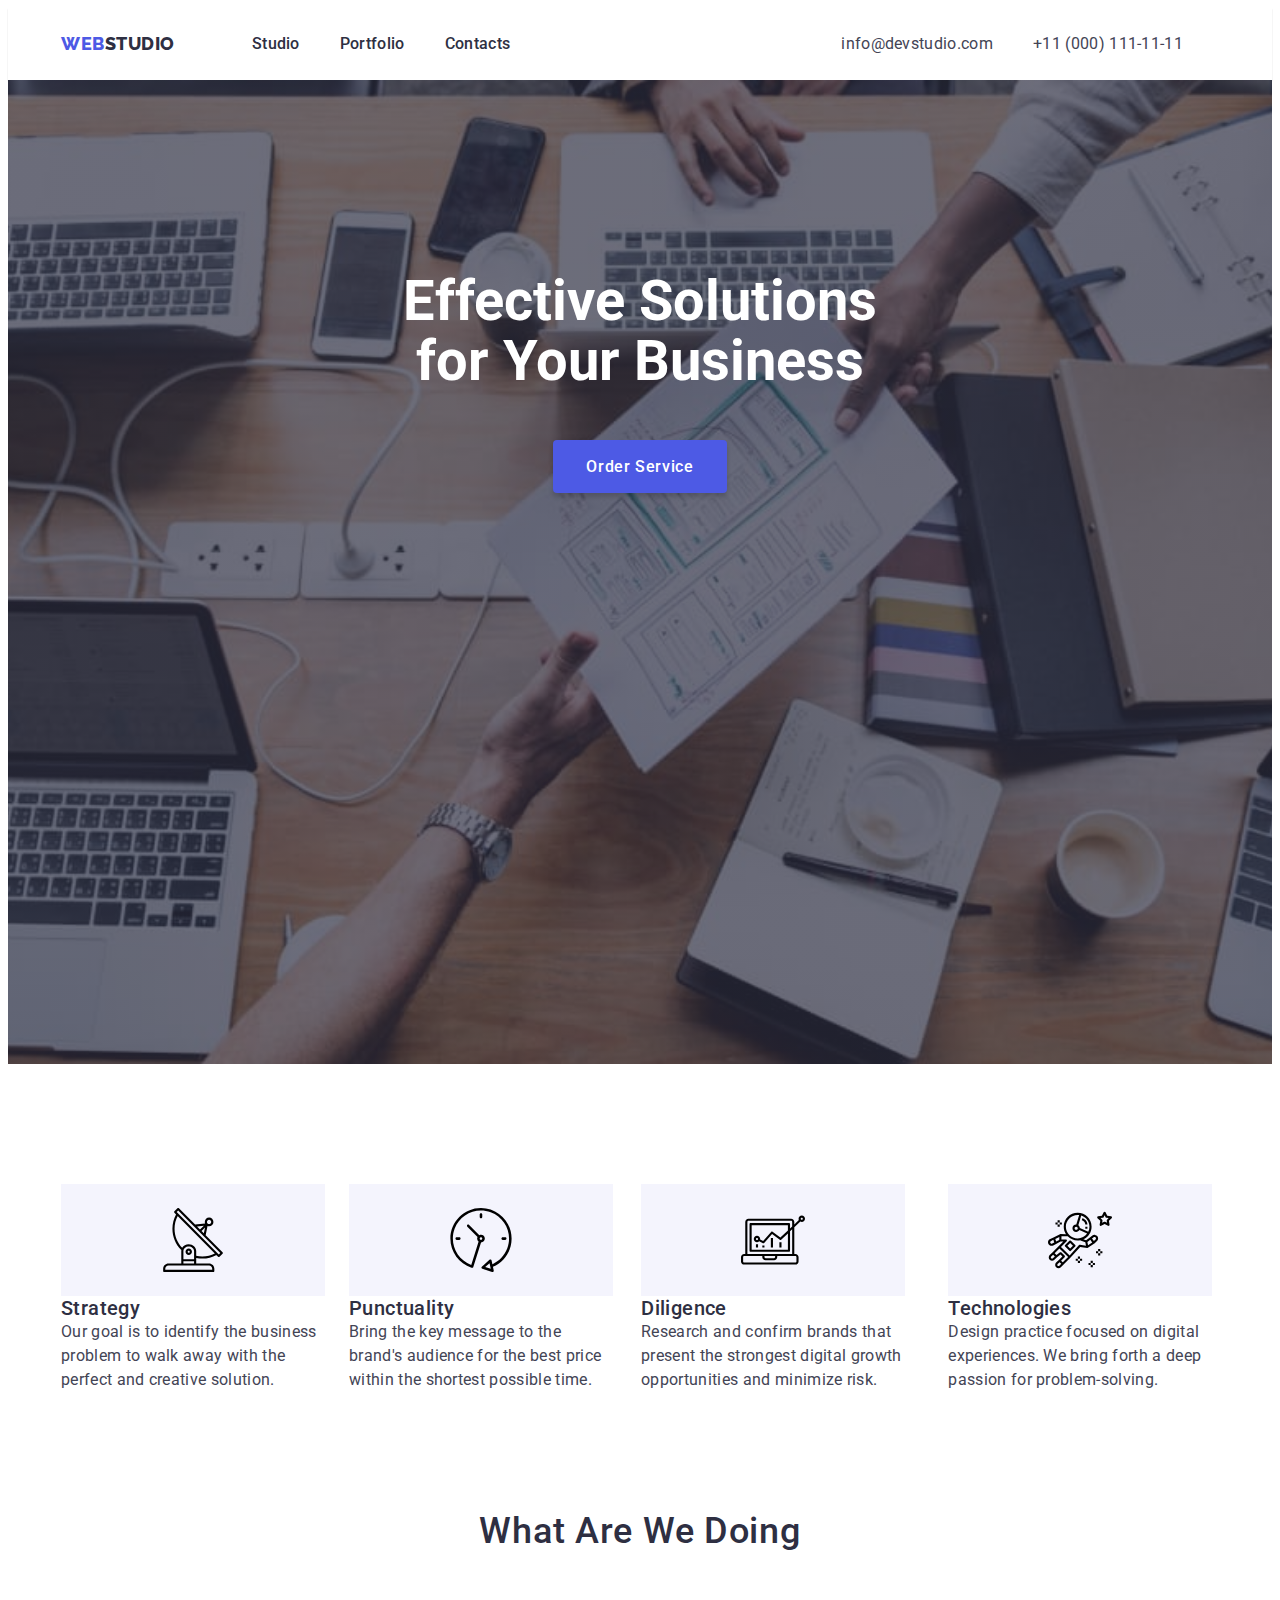
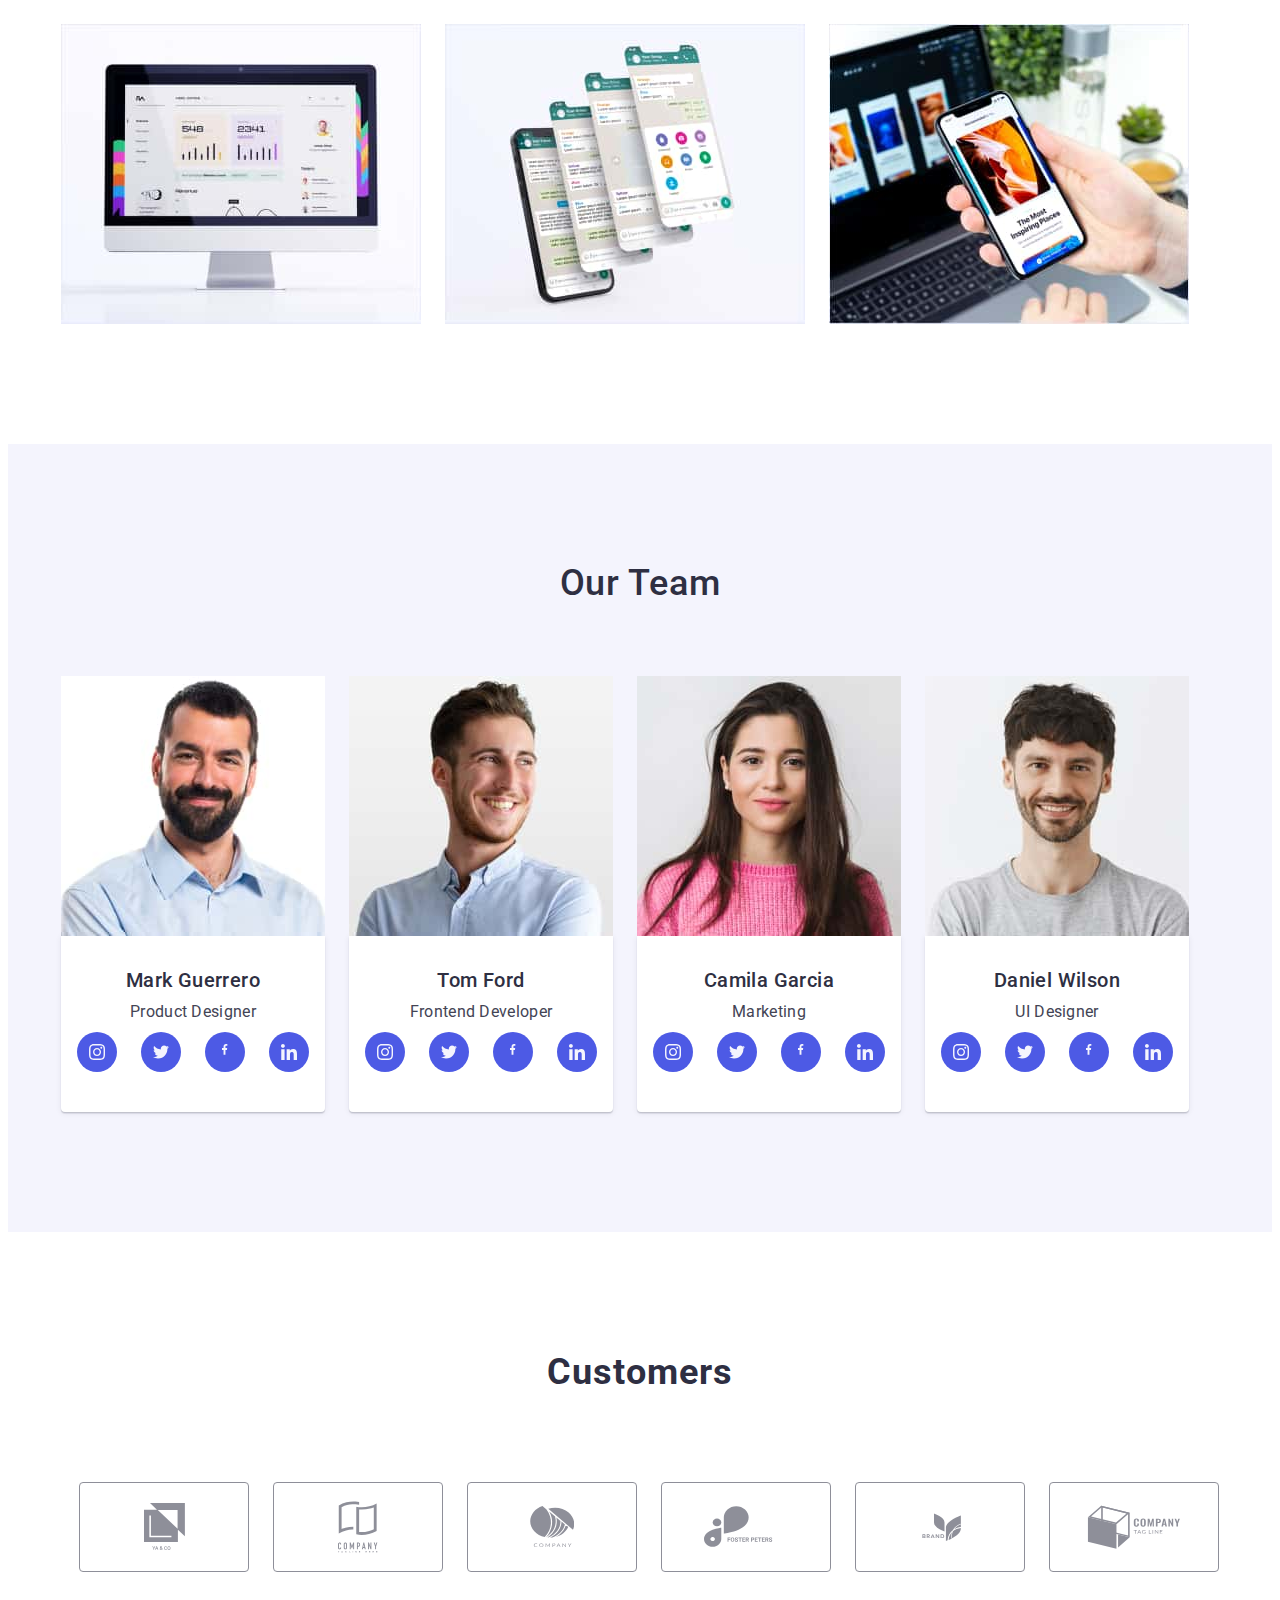
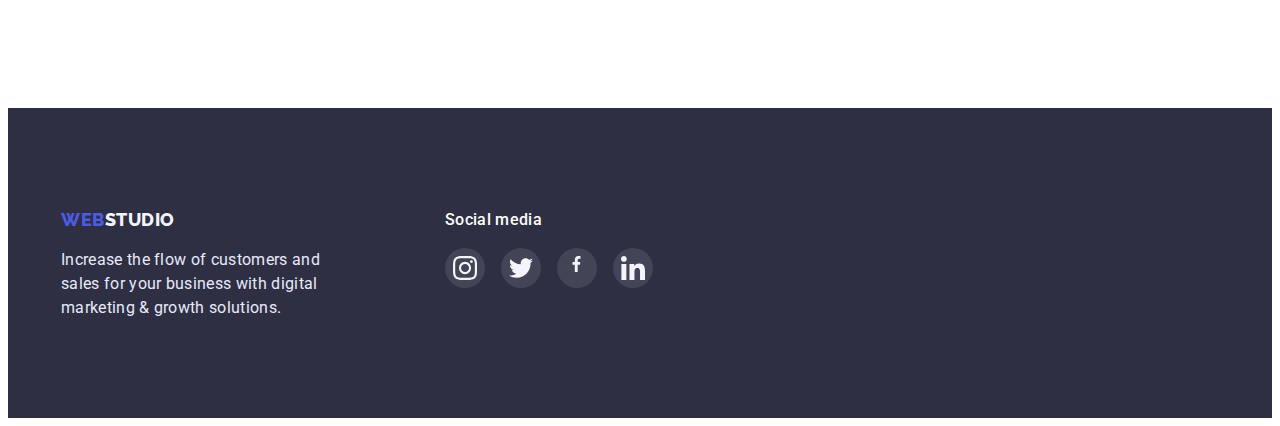
==== index.html @ 40e5426c "hw-4-svg" ====
<!DOCTYPE html>
<html lang="en">
  <head>
    <meta charset="UTF-8" />
    <meta http-equiv="X-UA-Compatible" content="IE=edge" />
    <meta name="viewport" content="width=device-width, initial-scale=1.0" />
    <title>Document</title>

    <link rel="preconnect" href="https://fonts.googleapis.com" />
    <link rel="preconnect" href="https://fonts.gstatic.com" crossorigin />
    <link
      href="https://fonts.googleapis.com/css2?family=Raleway:wght@800&family=Roboto:wght@400;500;700;900&display=swap"
      rel="stylesheet"
    />
    <link
      rel="stylesheet"
      href="https://cdnjs.cloudflare.com/ajax/libs/modern-normalize/1.1.0/modern-normalize.min.css"
      integrity="sha512-wpPYUAdjBVSE4KJnH1VR1HeZfpl1ub8YT/NKx4PuQ5NmX2tKuGu6U/JRp5y+Y8XG2tV+wKQpNHVUX03MfMFn9Q=="
      crossorigin="anonymous"
      referrerpolicy="no-referrer"
    />
    <link rel="stylesheet" href="./css/styles.css" />
  </head>
  <body>
    <!--Header Webstudio-->
    <header class="header">
      <div class="container header-nav">
        <a class="logo link" href="./index.html">WEB<span>STUDIO</span></a>
        <nav class="main-nav">
          <ul class="header-list list">
            <li class="list-item">
              <a class="header-link link" href="./index.html">Studio</a>
            </li>
            <li class="list-item">
              <a class="header-link link" href="./portfolio.html">Portfolio</a>
            </li>
            <li class="list-item">
              <a class="header-link link" href="/">Contacts</a>
            </li>
          </ul>
        </nav>
        <ul class="contacts list">
          <li class="contacts">
            <a class="header-mail link" href="mailto:info@devstudio.com"
              >info@devstudio.com</a
            >
          </li>
          <li class="contacts">
            <a class="header-phone link" href="tel:+110001111111"
              >+11 (000) 111-11-11</a
            >
          </li>
        </ul>
      </div>
    </header>
    <!--Main Effective Solutionsfor Your Business-->
    <main>
      <section class="hero">
        <div class="container hero-container">
          <h1 class="hero-title">Effective Solutions for Your Business</h1>
          <button class="btn main-btn" type="button">Order Service</button>
        </div>
      </section>
      <!--Title of the second section-->
      <section class="section">
        <div class="container">
          <h3 class="hide">Title of the second section</h3>
          <ul class="hero-list list">
            <li class="item">
              <div class="hero-icons">
                <svg class="hero-icon">
                  <use href="./img/icons.svg#icon-antenna"></use>
                </svg>
              </div>
              <h3 class="title">Strategy</h3>
              <p class="hero-text">
                Our goal is to identify the business problem to walk away with
                the perfect and creative solution.
              </p>
            </li>
            <li class="item">
              <div class="hero-icons">
                <svg class="hero-icon">
                  <use href="./img/icons.svg#icon-clock"></use>
                </svg>
              </div>
              <h3 class="title">Punctuality</h3>
              <p class="hero-text">
                Bring the key message to the brand's audience for the best price
                within the shortest possible time.
              </p>
            </li>
            <li class="item">
              <div class="hero-icons">
                <svg class="hero-icon">
                  <use href="./img/icons.svg#icon-diagram"></use>
                </svg>
              </div>
              <h3 class="title">Diligence</h3>
              <p class="hero-text">
                Research and confirm brands that present the strongest digital
                growth opportunities and minimize risk.
              </p>
            </li>
            <li class="item">
              <div class="hero-icons">
                <svg class="hero-icon">
                  <use href="./img/icons.svg#icon-astronaut"></use>
                </svg>
              </div>
              <h3 class="title">Technologies</h3>
              <p class="hero-text">
                Design practice focused on digital experiences. We bring forth a
                deep passion for problem-solving.
              </p>
            </li>
          </ul>
        </div>
      </section>
      <!--What are we doing-->
      <section class="section doing">
        <div class="container">
          <h2 class="title-doing">What are we doing</h2>
          <ul class="img list">
            <li class="img">
              <img width="360" height="300" src="./img/img.jpg" alt="monitor" />
            </li>
            <li class="img">
              <img width="360" height="300" src="./img/img-2.jpg" alt="phone" />
            </li>
            <li class="img">
              <img
                width="360"
                height="300"
                src="./img/img-3.jpg"
                alt="monitor-phone"
              />
            </li>
          </ul>
        </div>
      </section>
      <!--Our Team-->
      <section class="section our-team">
        <div class="container">
          <h2 class="team">Our Team</h2>
          <ul class="team-list list">
            <li class="worker">
              <img class="photo" src="./img/photo.jpg" alt="Mark Guerrero" />
              <div class="team-text">
                <h3 class="name">Mark Guerrero</h3>
                <p class="work">Product Designer</p>
                <ul class="team-social-list">
                  <li>
                    <a href="#" class="social-link">
                      <svg class="social-icon">
                        <use href="./img/icons.svg#icon-instagram"></use>
                      </svg>
                    </a>
                  </li>
                  <li>
                    <a href="#" class="social-link">
                      <svg class="social-icon">
                        <use href="./img/icons.svg#icon-twitter"></use>
                      </svg>
                    </a>
                  </li>
                  <li>
                    <a href="#" class="social-link">
                      <svg class="social-icon">
                        <use href="./img/icons.svg#icon-facebook"></use>
                      </svg>
                    </a>
                  </li>
                  <li>
                    <a href="#" class="social-link">
                      <svg class="social-icon">
                        <use href="./img/icons.svg#icon-linkedin"></use>
                      </svg>
                    </a>
                  </li>
                </ul>
              </div>
            </li>
            <li class="worker">
              <img class="photo" src="./img/photo-2.jpg" alt="Tom Ford" />
              <div class="team-text">
                <h3 class="name">Tom Ford</h3>
                <p class="work">Frontend Developer</p>
                <ul class="team-social-list">
                  <li>
                    <a href="#" class="social-link">
                      <svg class="social-icon">
                        <use href="./img/icons.svg#icon-instagram"></use>
                      </svg>
                    </a>
                  </li>
                  <li>
                    <a href="#" class="social-link">
                      <svg class="social-icon">
                        <use href="./img/icons.svg#icon-twitter"></use>
                      </svg>
                    </a>
                  </li>
                  <li>
                    <a href="#" class="social-link">
                      <svg class="social-icon">
                        <use href="./img/icons.svg#icon-facebook"></use>
                      </svg>
                    </a>
                  </li>
                  <li>
                    <a href="#" class="social-link">
                      <svg class="social-icon">
                        <use href="./img/icons.svg#icon-linkedin"></use>
                      </svg>
                    </a>
                  </li>
                </ul>
              </div>
            </li>
            <li class="worker">
              <img class="photo" src="./img/photo-3.jpg" alt="Camila Garcia" />
              <div class="team-text">
                <h3 class="name">Camila Garcia</h3>
                <p class="work">Marketing</p>
                <ul class="team-social-list">
                  <li>
                    <a href="#" class="social-link">
                      <svg class="social-icon">
                        <use href="./img/icons.svg#icon-instagram"></use>
                      </svg>
                    </a>
                  </li>
                  <li>
                    <a href="#" class="social-link">
                      <svg class="social-icon">
                        <use href="./img/icons.svg#icon-twitter"></use>
                      </svg>
                    </a>
                  </li>
                  <li>
                    <a href="#" class="social-link">
                      <svg class="social-icon">
                        <use href="./img/icons.svg#icon-facebook"></use>
                      </svg>
                    </a>
                  </li>
                  <li>
                    <a href="#" class="social-link">
                      <svg class="social-icon">
                        <use href="./img/icons.svg#icon-linkedin"></use>
                      </svg>
                    </a>
                  </li>
                </ul>
              </div>
            </li>
            <li class="worker">
              <img class="photo" src="./img/photo-4.jpg" alt="Daniel Wilson" />
              <div class="team-text">
                <h3 class="name">Daniel Wilson</h3>
                <p class="work">UI Designer</p>
                <ul class="team-social-list">
                  <li>
                    <a href="#" class="social-link">
                      <svg class="social-icon">
                        <use href="./img/icons.svg#icon-instagram"></use>
                      </svg>
                    </a>
                  </li>
                  <li>
                    <a href="#" class="social-link">
                      <svg class="social-icon">
                        <use href="./img/icons.svg#icon-twitter"></use>
                      </svg>
                    </a>
                  </li>
                  <li>
                    <a href="#" class="social-link">
                      <svg class="social-icon">
                        <use href="./img/icons.svg#icon-facebook"></use>
                      </svg>
                    </a>
                  </li>
                  <li>
                    <a href="#" class="social-link">
                      <svg class="social-icon">
                        <use href="./img/icons.svg#icon-linkedin"></use>
                      </svg>
                    </a>
                  </li>
                </ul>
              </div>
            </li>
          </ul>
        </div>
      </section>

      <!--Customers-->

      <section class="customers-section section">
        <div class="container-customers container">
          <h2 class="customers-title">Customers</h2>
          <ul class="customers-list">
            <li class="customers-link">
              <a href="#" class="customer-link">
                <svg class="customer-icon" width="41" height="46.97">
                  <use href="./img/icons.svg#icon-customer-1"></use>
                </svg>
              </a>
            </li>
            <li class="customers-link">
              <a href="#" class="customer-link">
                <svg class="customer-icon" width="40" height="52">
                  <use href="./img/icons.svg#icon-customer-2"></use>
                </svg>
              </a>
            </li>
            <li class="customers-link">
              <a href="#" class="customer-link">
                <svg class="customer-icon" width="44" height="41">
                  <use href="./img/icons.svg#icon-customer-3"></use>
                </svg>
              </a>
            </li>
            <li class="customers-link">
              <a href="#" class="customer-link">
                <svg class="customer-icon" width="84" height="41">
                  <use href="./img/icons.svg#icon-customer-4"></use>
                </svg>
              </a>
            </li>
            <li class="customers-link">
              <a href="#" class="customer-link">
                <svg class="customer-icon" width="63" height="45">
                  <use href="./img/icons.svg#icon-customer-5"></use>
                </svg>
              </a>
            </li>
            <li class="customers-link">
              <a href="#" class="customer-link">
                <svg class="customer-icon" width="94" height="44">
                  <use href="./img/icons.svg#icon-customer-6"></use>
                </svg>
              </a>
            </li>
          </ul>
        </div>
      </section>
    </main>

    <!--footer WEBSTUDIO-->
    <footer class="footer">
      <div class="footer-container container">
        <div class="footer-main">
          <a class="logo-footer link" href="/">WEB<span>STUDIO</span></a>
          <p class="footer-text">
            Increase the flow of customers and sales for your business with
            digital marketing & growth solutions.
          </p>
        </div>
        <div class="footer-social">
          <h2 class="footer-social-title">Social media</h2>
          <ul class="footer-social-list">
            <li>
              <a href="#" class="footer-social-link social-link">
                <svg class="footer-social-icon">
                  <use href="./img/icons.svg#icon-instagram"></use>
                </svg>
              </a>
            </li>
            <li>
              <a href="#" class="footer-social-link social-link">
                <svg class="footer-social-icon">
                  <use href="./img/icons.svg#icon-twitter"></use>
                </svg>
              </a>
            </li>
            <li>
              <a href="#" class="footer-social-link social-link">
                <svg class="footer-social-icon">
                  <use href="./img/icons.svg#icon-facebook"></use>
                </svg>
              </a>
            </li>
            <li>
              <a href="#" class="footer-social-link social-link">
                <svg class="footer-social-icon">
                  <use href="./img/icons.svg#icon-linkedin"></use>
                </svg>
              </a>
            </li>
          </ul>
        </div>
      </div>
    </footer>
  </body>
</html>
---- css/styles.css ----
:root {
  --color-primary-brand: #4d5ae5;
  --color-dark: #2e2f42;
  --color-succes: #31d0aa;
  --color-text: #434455;
  --color-subtle-text: #8e8f99;
  --color-accent: #e7e9fc;
  --color-light: #f4f4fd;
  --color-team-text: #ffffff;
  --shadow-header: 0px 2px 1px rgba(46, 47, 66, 0.08),
    0px 1px 1px rgba(46, 47, 66, 0.16);
  --shadow-team: 0px 1px 6px rgba(46, 47, 66, 0.08),
    0px 1px 1px rgba(46, 47, 66, 0.16), 0px 2px 1px rgba(46, 47, 66, 0.08);
  --shadow-gallery: 0px 1px 6px rgba(46, 47, 66, 0.08);
}

body {
  font-family: "Roboto", sans-serif;
  color: var(--color-dark);
  background-color: white;
}

.container {
  width: 1158px;
  padding: 0 15px;
  margin: 0 auto;
}

.section {
  padding-top: 120px;
}

.link {
  text-decoration: none;
}

header .container {
  display: flex;
}

.header-list,
.contacts,
.logo,
.nav-bottons {
  display: flex;
}

h2,
h3,
h4,
p {
  margin: 0;
}

/* Header */

.header {
  box-shadow: var(--shadow-header);
}

.header-nav,
.main-nav,
.contacts {
  align-items: center;
}

.logo {
  font-family: "Raleway", sans-serif;
  font-weight: 800;
  font-size: 18px;
  line-height: 1.33;
  letter-spacing: 0.03em;
  text-transform: uppercase;
  color: var(--color-primary-brand);
}

.logo span {
  color: var(--color-dark);
}

.logo {
  padding-top: 24px;
  padding-bottom: 24px;
}

.logo {
  margin-right: 77px;
}

.main-nav {
  margin-right: 331px;
}

.header-link {
  font-weight: 500;
  font-size: 16px;
  line-height: 1.5;
  letter-spacing: 0.02em;
  color: var(--color-dark);
}

.header-link {
  padding-top: 24px;
  padding-bottom: 24px;
}

.header-link:hover,
.header-link:focus {
  color: var(--color-primary-brand);
}

.list-item:not(:last-child) {
  margin-right: 40px;
}

.header-mail {
  font-size: 16px;
  line-height: 1.5;
  letter-spacing: 0.02em;
  color: var(--color-text);
}

.header-phone {
  font-size: 16px;
  line-height: 1.5;
  letter-spacing: 0.02em;
  color: var(--color-text);
}

.header-mail,
.header-phone {
  padding-top: 24px;
  padding-bottom: 24px;
}

.header-mail:hover,
.header-mail:focus {
  color: var(--color-primary-brand);
}

.header-phone:hover,
.headerphone:focus {
  color: var(--color-primary-brand);
}

.contacts:not(:last-child) {
  margin-right: 40px;
}

.list {
  list-style: none;
  padding: 0;
  margin: 0;
}

/* .link:hover {
  color: var(--color-text);
}

.link:focus {
  color: var(--color-text);
} */

/* Main */

.hero {
  text-align: center;
  padding: 192px 0;
  max-width: 1600px;
  height: 600px;
  margin: 0 auto;
  background-color: var(--color-dark);
  background-image: linear-gradient(
      rgba(46, 47, 66, 0.7),
      rgba(46, 47, 66, 0.7)
    ),
    url(../img/people-office.jpg);
  background-position: center;
  background-size: cover;
  background-repeat: no-repeat;
}

.hero-title {
  text-align: center;
  width: 492px;
  margin: 0 auto;
  color: white;
  font-size: 56px;
  line-height: 1.07;
  margin-bottom: 48px;
}

.btn {
  font-family: inherit;
  font-weight: 500;
  font-size: 16px;
  letter-spacing: 0.04em;
  cursor: pointer;
}

.main-btn {
  line-height: calc(19 / 16);
  color: var(--color-team-text);
  background: var(--color-primary-brand);
  box-shadow: 0px 4px 4px rgba(0, 0, 0, 0.15);
  border-radius: 4px;
  padding: 16px 32px;
  display: block;
  margin: 0 auto;
  display: block;
  padding: 16px 32px;
  border: 1px solid transparent;
}

.main-btn:hover,
.main-btn:focus {
  background-color: #404bbf;
  box-shadow: 0px 4px 4px rgba(0, 0, 0, 0.15);
}

.main-btn:active.btn {
  background: #404bbf;
  box-shadow: 0px 4px 4px rgba(0, 0, 0, 0.15);
  border-radius: 4px;
}

/* Second section */

.hide {
  position: absolute;
  width: 1px;
  height: 1px;
  margin: -1px;
  border: 0;
  padding: 0;
  white-space: nowrap;
  clip-path: inset(100%);
  clip: rect(0 0 0 0);
  overflow: hidden;
}

.title {
  font-weight: 500;
  font-size: 20px;
  line-height: 1.2;
  letter-spacing: 0.02em;
  color: var(--color-dark);
}

.hero-text {
  font-size: 16px;
  line-height: 1.5;
  letter-spacing: 0.02em;
  color: var(--color-text);
}

.hero-list {
  display: flex;
  align-items: center;
}

.item:not(:last-child):not(:last-child) {
  margin-right: 24px;
}

.hero-icons {
  width: 264px;
  height: 112px;
  background-color: var(--color-light);
  display: flex;
  align-items: center;
  justify-content: center;
}

.hero-icon {
  width: 64px;
  height: 64px;
}

/* Section What are we doing */

.doing {
  padding-bottom: 120px;
}

.title-doing {
  font-weight: 500;
  font-size: 36px;
  line-height: 1.11;
  letter-spacing: 0.02em;
  text-transform: capitalize;
  text-align: center;
  margin-bottom: 72px;
  margin-top: 0;
}

.img {
  display: flex;
  align-items: flex-start;
}

.img:not(:last-child):not(:last-child) {
  margin-right: 24px;
}

/* Our Team */

.photo {
  display: block;
}

.our-team {
  background: var(--color-light);
  padding-top: 120px;
  padding-bottom: 120px;
}

.team {
  font-weight: 500;
  font-size: 36px;
  line-height: 1.11;
  letter-spacing: 0.02em;
  text-transform: capitalize;
  text-align: center;
}

.name {
  font-weight: 500;
  font-size: 20px;
  line-height: 1.2;
  letter-spacing: 0.02em;
  color: var(--color-dark);
  margin-top: 0;
  margin-bottom: 8px;
}

.work {
  font-size: 16px;
  line-height: 1.5;
  letter-spacing: 0.02em;
  color: var(--color-text);
}

.team-list {
  display: flex;
  margin-top: 72px;
}

.worker:not(:last-child) {
  margin-right: 24px;
}

.team-text {
  display: flex;
  flex-direction: column;
  justify-content: center;
  align-items: center;
  padding: 32px 16px;
  background-color: var(--color-team-text);
  box-shadow: var(--shadow-team);
  border-radius: 0px 0px 4px 4px;
}

.team-social-list {
  display: flex;
  list-style: none;
  width: 232px;
  height: 48px;
  padding: 12px 16px 36px 16px;
  justify-content: center;
  align-items: center;
  padding: 4px 0px;
  gap: 24px;
}

.social-link {
  border-radius: 50%;
  color: var(--color-light);
  background-color: var(--color-primary-brand);
  cursor: pointer;
  fill: var(--color-light);
  width: 40px;
  height: 40px;
  display: flex;
  align-items: center;
  justify-content: center;
}

.social-icon {
  width: 16px;
  height: 16px;
}

/* ----------------Customers----------------*/

.customers-section {
  padding-bottom: 120px;
}

.customers-title {
  font-weight: 700;
  font-size: 36px;
  line-height: 1.16;
  text-align: center;
  letter-spacing: 0.03em;
  color: #2E2F42;
  padding-bottom: 72px;
}


.customers-list {
  list-style: none;
  display: flex;
  align-items: center;
  gap: 24px;
  justify-content: end;
}

.customer-link {
  width: 168px;
  height: 88px;
  border: 1px solid var(--color-subtle-text);
  border-radius: 4px;
  display: flex;
  align-items: center;
  justify-content: center;
  fill: var(--color-subtle-text);
}

.customer-link:hover,
.customer-link:focus {
  border: 1px solid #4d5ae5;
  fill: #4d5ae5;
}

.customer-icon {
  width: 104 px;
  height: 56 px;
}

/* ------------------Footer---------------- */

.footer {
  background-color: var(--color-dark);
  padding-top: 100px;
  padding-bottom: 100px;
}

.logo-footer {
  font-family: "Raleway", sans-serif;
  font-style: normal;
  font-weight: 800;
  font-size: 18px;
  line-height: 1.33;
  display: flex;
  letter-spacing: 0.03em;
  text-transform: uppercase;
  color: var(--color-primary-brand);
  width: 1158px;
  margin-bottom: 16px;
}

.logo-footer span {
  color: var(--color-light);
}

.footer-text {
  font-size: 16px;
  line-height: 1.5;
  letter-spacing: 0.02em;
  color: var(--color-accent);
  width: 264px;
}

.footer-container {
  display: flex;
}

.footer-main {
  margin-right: 120px;
  width: 264px;
  height: 110px;
}

.footer-social {
  display: block;
}

.footer-social-title {
  font-family: "Roboto";
  font-weight: 500;
  font-size: 16px;
  line-height: 1.5;
  letter-spacing: 0.02em;
  color: var(--color-team-text);
  padding-bottom: 16px;
}

.footer-social-list {
  list-style: none;
  display: flex;
  gap: 16px;
  padding: 0;
  margin: 0;
}

.footer-social-link {
  background: rgba(255, 255, 255, 0.1);
}

.footer-social-link:hover,
.footer-social-link:focus {
  background: #31d0aa;
}

.footer-social-icon {
  width: 24px;
  height: 24px;
}

/* Portfolio buttons */

.btn-portfolio {
  padding: 12px 24px;
  border: 1px solid var(--color-accent);
  border-radius: 4px;
  color: var(--color-primary-brand);
  line-height: 1, 5;
  background-color: var(--color-light);
  order: 0;
  flex-grow: 0;
  text-align: center;
  cursor: pointer;
}

.portfolio {
  padding-top: 96px;
}

.btn-portfolio:hover.btn,
.btn-portfolio:focus.btn {
  background-color: var(--color-primary-brand);
  color: #ffffff;
  box-shadow: 0px 3px 1px rgba(0, 0, 0, 0.1), 0px 2px 1px rgba(0, 0, 0, 0.08),
  0px 2px 2px rgba(0, 0, 0, 0.12);
  border-radius: 4px;
}

.nav-bottons {
  justify-content: center;
  margin-bottom: 72px;
}

.item-btn:not(:last-child) {
  margin-right: 24px;
}

/* Portfolio Gallery */

.gallery-list {
  display: flex;
  flex-wrap: wrap;
  padding-bottom: 120px;
}

.gallery-item {
  margin-right: 24px;
  margin-bottom: 48px;
}

.gallery-item:nth-child(3n) {
  margin-right: 0;
}

.gallery-item:nth-child(n + 7) {
  margin-bottom: 0;
}

.gallery-text {
  display: flex;
  flex-direction: column;
  padding: 32px 32px;
  background-color: var(--color-team-text);
  border: 0.5px solid var(--color-team-text);
  box-shadow: var(--shadow-gallery);
}

.gallery-text:hover,
.gallery-text:focus {
  border: 0.5px solid #f4f4fd;
  box-shadow: 0px 1px 6px rgba(46, 47, 66, 0.08);
}
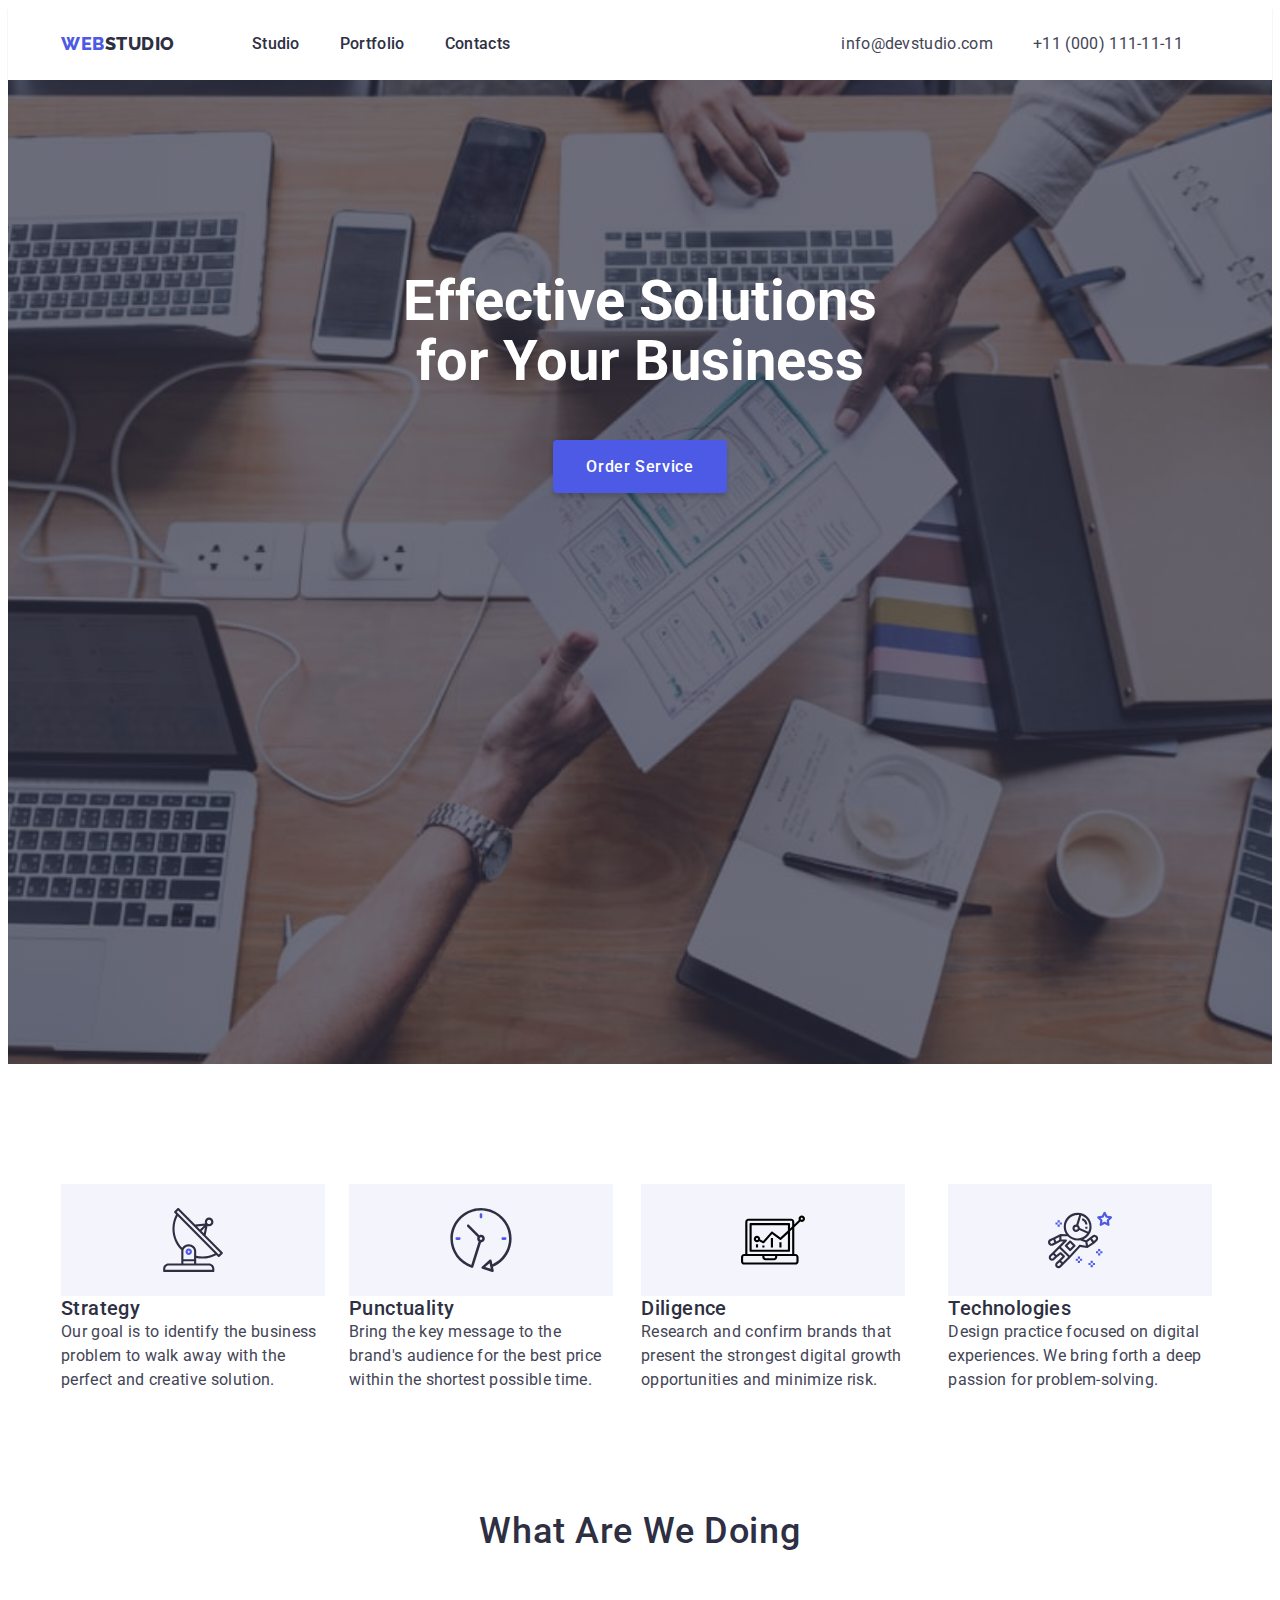
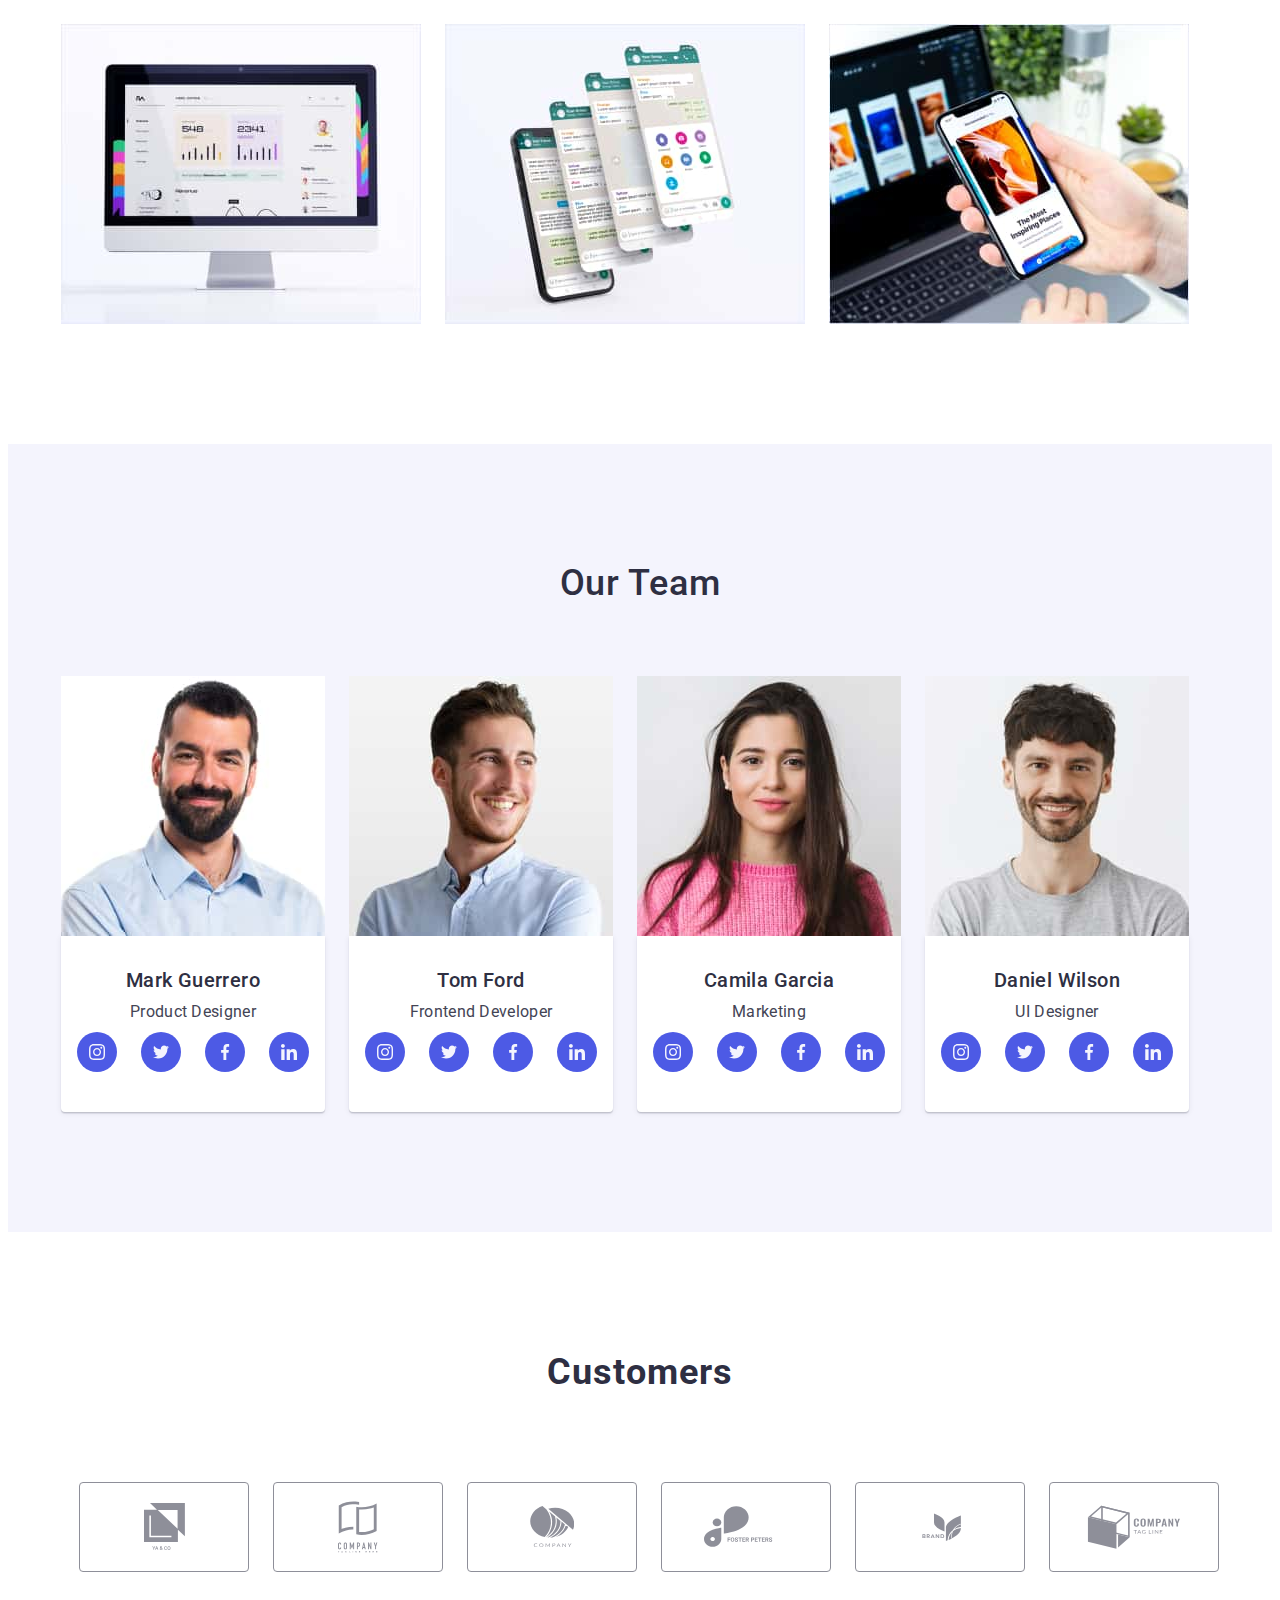
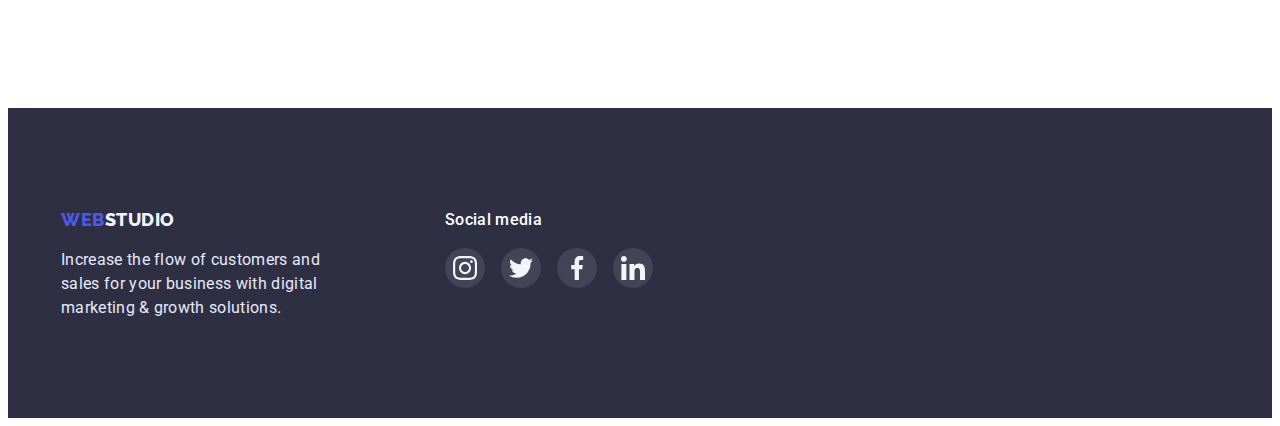
==== commit 449faa49: "hw-4-svg-update" ====
--- a/index.html
+++ b/index.html
@@ -150,28 +150,28 @@
                 <h3 class="name">Mark Guerrero</h3>
                 <p class="work">Product Designer</p>
                 <ul class="team-social-list">
-                  <li>
+                  <li class="social-list">
                     <a href="#" class="social-link">
                       <svg class="social-icon">
                         <use href="./img/icons.svg#icon-instagram"></use>
                       </svg>
                     </a>
                   </li>
-                  <li>
+                  <li class="social-list">
                     <a href="#" class="social-link">
                       <svg class="social-icon">
                         <use href="./img/icons.svg#icon-twitter"></use>
                       </svg>
                     </a>
                   </li>
-                  <li>
+                  <li class="social-list">
                     <a href="#" class="social-link">
                       <svg class="social-icon">
                         <use href="./img/icons.svg#icon-facebook"></use>
                       </svg>
                     </a>
                   </li>
-                  <li>
+                  <li class="social-list">
                     <a href="#" class="social-link">
                       <svg class="social-icon">
                         <use href="./img/icons.svg#icon-linkedin"></use>
@@ -187,28 +187,28 @@
                 <h3 class="name">Tom Ford</h3>
                 <p class="work">Frontend Developer</p>
                 <ul class="team-social-list">
-                  <li>
+                  <li class="social-list">
                     <a href="#" class="social-link">
                       <svg class="social-icon">
                         <use href="./img/icons.svg#icon-instagram"></use>
                       </svg>
                     </a>
                   </li>
-                  <li>
+                  <li class="social-list">
                     <a href="#" class="social-link">
                       <svg class="social-icon">
                         <use href="./img/icons.svg#icon-twitter"></use>
                       </svg>
                     </a>
                   </li>
-                  <li>
+                  <li class="social-list">
                     <a href="#" class="social-link">
                       <svg class="social-icon">
                         <use href="./img/icons.svg#icon-facebook"></use>
                       </svg>
                     </a>
                   </li>
-                  <li>
+                  <li class="social-list">
                     <a href="#" class="social-link">
                       <svg class="social-icon">
                         <use href="./img/icons.svg#icon-linkedin"></use>
@@ -224,28 +224,28 @@
                 <h3 class="name">Camila Garcia</h3>
                 <p class="work">Marketing</p>
                 <ul class="team-social-list">
-                  <li>
+                  <li class="social-list">
                     <a href="#" class="social-link">
                       <svg class="social-icon">
                         <use href="./img/icons.svg#icon-instagram"></use>
                       </svg>
                     </a>
                   </li>
-                  <li>
+                  <li class="social-list">
                     <a href="#" class="social-link">
                       <svg class="social-icon">
                         <use href="./img/icons.svg#icon-twitter"></use>
                       </svg>
                     </a>
                   </li>
-                  <li>
+                  <li class="social-list">
                     <a href="#" class="social-link">
                       <svg class="social-icon">
                         <use href="./img/icons.svg#icon-facebook"></use>
                       </svg>
                     </a>
                   </li>
-                  <li>
+                  <li class="social-list">
                     <a href="#" class="social-link">
                       <svg class="social-icon">
                         <use href="./img/icons.svg#icon-linkedin"></use>
@@ -261,28 +261,28 @@
                 <h3 class="name">Daniel Wilson</h3>
                 <p class="work">UI Designer</p>
                 <ul class="team-social-list">
-                  <li>
+                  <li class="social-list">
                     <a href="#" class="social-link">
                       <svg class="social-icon">
                         <use href="./img/icons.svg#icon-instagram"></use>
                       </svg>
                     </a>
                   </li>
-                  <li>
+                  <li class="social-list">
                     <a href="#" class="social-link">
                       <svg class="social-icon">
                         <use href="./img/icons.svg#icon-twitter"></use>
                       </svg>
                     </a>
                   </li>
-                  <li>
+                  <li class="social-list"> 
                     <a href="#" class="social-link">
                       <svg class="social-icon">
                         <use href="./img/icons.svg#icon-facebook"></use>
                       </svg>
                     </a>
                   </li>
-                  <li>
+                  <li class="social-list">
                     <a href="#" class="social-link">
                       <svg class="social-icon">
                         <use href="./img/icons.svg#icon-linkedin"></use>
@@ -360,30 +360,30 @@
           </p>
         </div>
         <div class="footer-social">
-          <h2 class="footer-social-title">Social media</h2>
+          <p class="footer-social-title">Social media</p>
           <ul class="footer-social-list">
-            <li>
+            <li class="social-list">
               <a href="#" class="footer-social-link social-link">
                 <svg class="footer-social-icon">
                   <use href="./img/icons.svg#icon-instagram"></use>
                 </svg>
               </a>
             </li>
-            <li>
+            <li class="social-list">
               <a href="#" class="footer-social-link social-link">
                 <svg class="footer-social-icon">
                   <use href="./img/icons.svg#icon-twitter"></use>
                 </svg>
               </a>
             </li>
-            <li>
+            <li class="social-list">
               <a href="#" class="footer-social-link social-link">
                 <svg class="footer-social-icon">
                   <use href="./img/icons.svg#icon-facebook"></use>
                 </svg>
               </a>
             </li>
-            <li>
+            <li class="social-list">
               <a href="#" class="footer-social-link social-link">
                 <svg class="footer-social-icon">
                   <use href="./img/icons.svg#icon-linkedin"></use>
--- a/css/styles.css
+++ b/css/styles.css
@@ -161,12 +161,12 @@
   color: var(--color-text);
 } */
 
-/* Main */
+/*----------------- Main--------------------- */
 
 .hero {
   text-align: center;
   padding: 192px 0;
-  max-width: 1600px;
+  max-width: 1440px;
   height: 600px;
   margin: 0 auto;
   background-color: var(--color-dark);
@@ -224,7 +224,7 @@
   border-radius: 4px;
 }
 
-/* Second section */
+/*--------------------- Second section------------------- */
 
 .hide {
   position: absolute;
@@ -277,7 +277,7 @@
   height: 64px;
 }
 
-/* Section What are we doing */
+/*-------------------- Section What are we doing-------------- */
 
 .doing {
   padding-bottom: 120px;
@@ -303,7 +303,7 @@
   margin-right: 24px;
 }
 
-/* Our Team */
+/*------------------------ Our Team------------------ */
 
 .photo {
   display: block;
@@ -371,6 +371,12 @@
   align-items: center;
   padding: 4px 0px;
   gap: 24px;
+}
+
+.social-list {
+  width: 40px;
+  height: 40px;
+ 
 }
 
 .social-link {
@@ -379,8 +385,8 @@
   background-color: var(--color-primary-brand);
   cursor: pointer;
   fill: var(--color-light);
-  width: 40px;
-  height: 40px;
+  width: 100%;
+  height: 100%;
   display: flex;
   align-items: center;
   justify-content: center;
@@ -391,7 +397,7 @@
   height: 16px;
 }
 
-/* ----------------Customers----------------*/
+/* -----------------------Customers--------------------*/
 
 .customers-section {
   padding-bottom: 120px;
@@ -438,7 +444,7 @@
   height: 56 px;
 }
 
-/* ------------------Footer---------------- */
+/* ------------------------Footer-------------------- */
 
 .footer {
   background-color: var(--color-dark);
@@ -585,8 +591,11 @@
   box-shadow: var(--shadow-gallery);
 }
 
-.gallery-text:hover,
-.gallery-text:focus {
-  border: 0.5px solid #f4f4fd;
-  box-shadow: 0px 1px 6px rgba(46, 47, 66, 0.08);
-}
+.gallery-link {
+  display: block;
+}
+
+.gallery-link:hover,
+.gallery-link:focus {
+box-shadow: 0px 1px 6px rgba(46, 47, 66, 0.08), 0px 1px 1px rgba(46, 47, 66, 0.16), 0px 2px 1px rgba(46, 47, 66, 0.08);
+}
